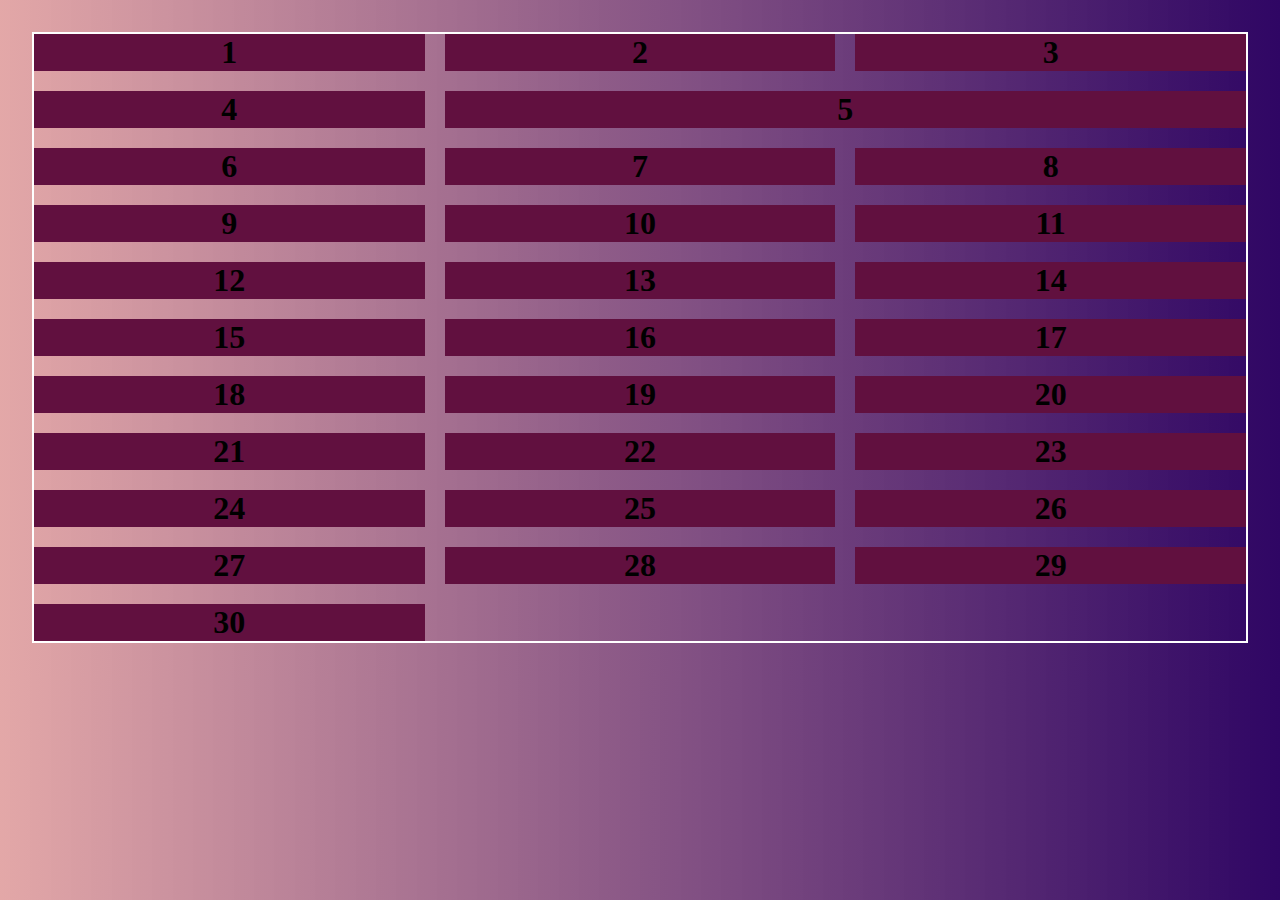
==== index.html @ 5f2c4f9b "vau see on nii epic grid asjad" ====
<!DOCTYPE html>
<html lang="en">
<head>
    <meta charset="UTF-8">
    <meta name="viewport" content="width=device-width, initial-scale=1.0">
    <meta http-equiv="X-UA-Compatible" content="ie=edge">
    <link rel="stylesheet" href="css/style.css">
    <title>CSS Grid</title>
</head>
<body>
    <div class="container">
        <!-- span 30 elements .item{$}*30 -->
        <div class="item">1</div>
        <div class="item">2</div>
        <div class="item">3</div>
        <div class="item">4</div>
        <div class="item item5">5</div>
        <div class="item">6</div>
        <div class="item">7</div>
        <div class="item">8</div>
        <div class="item">9</div>
        <div class="item">10</div>
        <div class="item">11</div>
        <div class="item">12</div>
        <div class="item">13</div>
        <div class="item">14</div>
        <div class="item">15</div>
        <div class="item">16</div>
        <div class="item">17</div>
        <div class="item">18</div>
        <div class="item">19</div>
        <div class="item">20</div>
        <div class="item">21</div>
        <div class="item">22</div>
        <div class="item">23</div>
        <div class="item">24</div>
        <div class="item">25</div>
        <div class="item">26</div>
        <div class="item">27</div>
        <div class="item">28</div>
        <div class="item">29</div>
        <div class="item">30</div>

    </div>

</body>
</html>
---- css/style.css ----
body {
    margin: 0;
    padding: 0;
    box-sizing: border-box;
    background: linear-gradient(to right, rgba(218, 139, 139, 0.753),rgb(47, 6, 100));
}

.container {
    margin: 2rem;
    border: 2px solid white;
    display: grid;
    gap:20px;
    grid-template-columns: repeat(3, 1fr);
}

.item {
    background-color:rgb(97, 16, 63);
    text-align: center;
    font-size: 2rem;
    font-weight: 700;
}

.item5 {
   /* grid-column: span 2;
    grid-row: span 6;
   */
   grid-row: 1s / -1;
   grid-column: span 2;
}
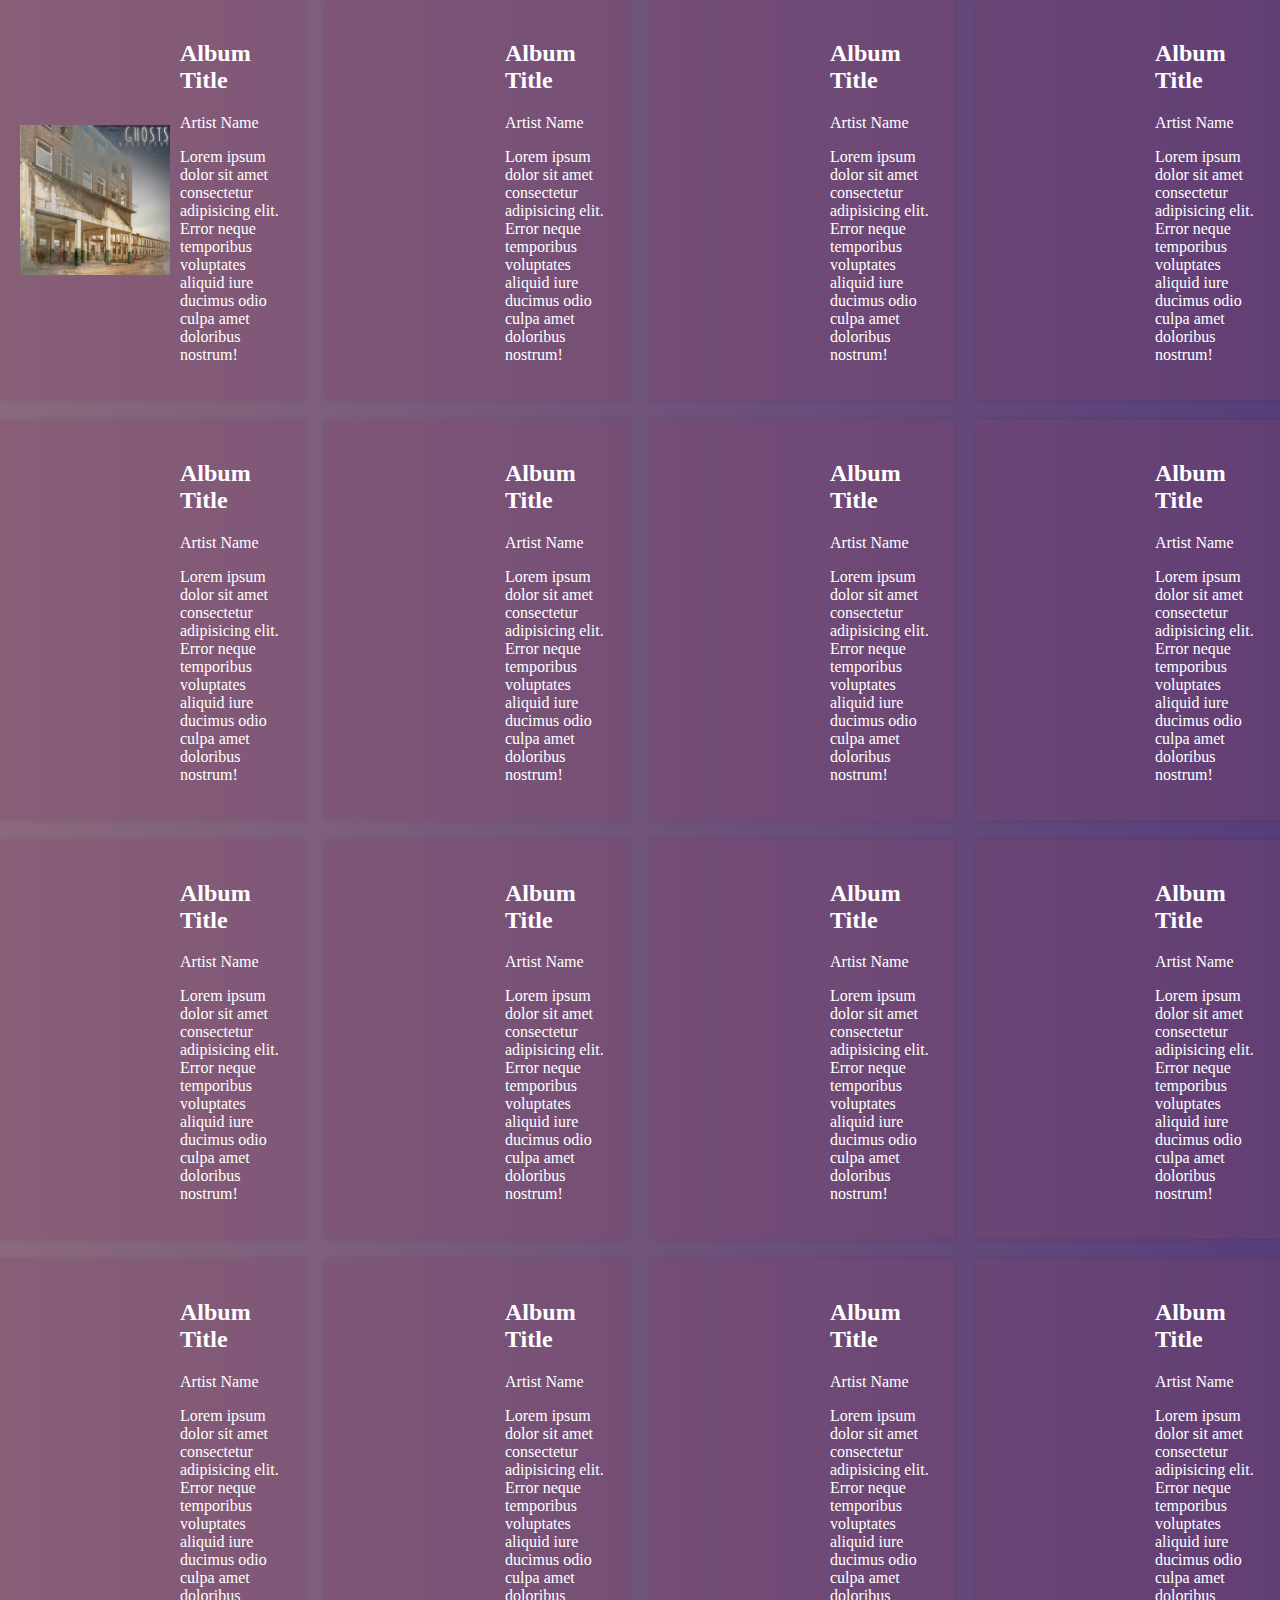
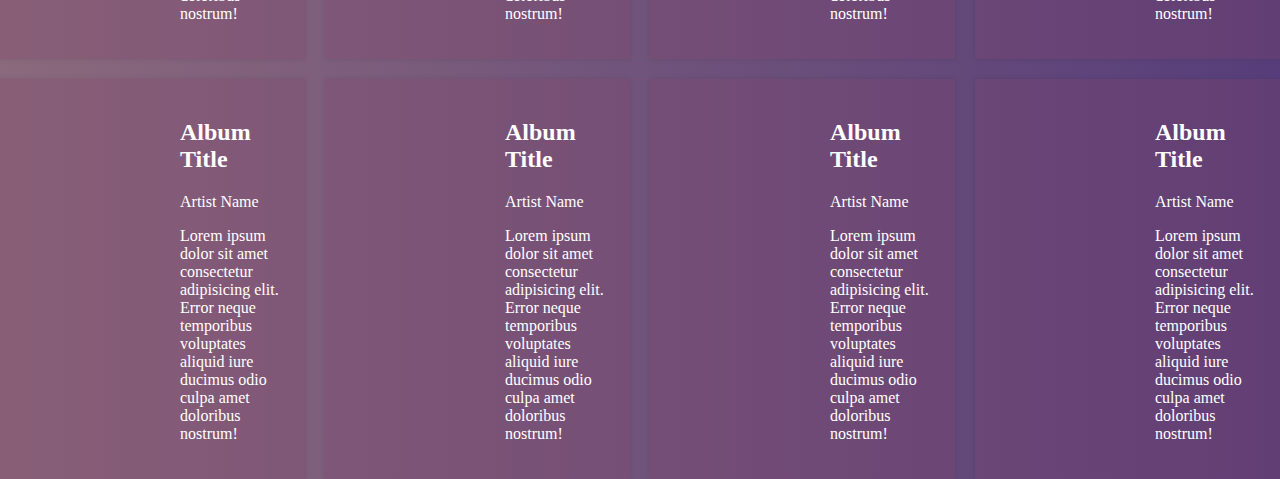
==== commit 8aa4ee6c: "bruh we did it yaya" ====
--- a/index.html
+++ b/index.html
@@ -4,43 +4,191 @@
     <meta charset="UTF-8">
     <meta name="viewport" content="width=device-width, initial-scale=1.0">
     <meta http-equiv="X-UA-Compatible" content="ie=edge">
-    <link rel="stylesheet" href="css/style.css">
+    <link rel="stylesheet" href="css/album.css">
     <title>CSS Grid</title>
 </head>
-<body>
-    <div class="container">
-        <!-- span 30 elements .item{$}*30 -->
-        <div class="item">1</div>
-        <div class="item">2</div>
-        <div class="item">3</div>
-        <div class="item">4</div>
-        <div class="item item5">5</div>
-        <div class="item">6</div>
-        <div class="item">7</div>
-        <div class="item">8</div>
-        <div class="item">9</div>
-        <div class="item">10</div>
-        <div class="item">11</div>
-        <div class="item">12</div>
-        <div class="item">13</div>
-        <div class="item">14</div>
-        <div class="item">15</div>
-        <div class="item">16</div>
-        <div class="item">17</div>
-        <div class="item">18</div>
-        <div class="item">19</div>
-        <div class="item">20</div>
-        <div class="item">21</div>
-        <div class="item">22</div>
-        <div class="item">23</div>
-        <div class="item">24</div>
-        <div class="item">25</div>
-        <div class="item">26</div>
-        <div class="item">27</div>
-        <div class="item">28</div>
-        <div class="item">29</div>
-        <div class="item">30</div>
-
+<body> 
+    <div class="albums">
+        <div class="album">
+            <img class="album__artwork album1" src="img/boomerbile.jpg" alt="">
+            <div class="album__details">
+                <h2>Album Title</h2>
+                <p class="album__artist">Artist Name</p>
+                <p class="album__desc">Lorem ipsum dolor sit amet consectetur adipisicing elit. Error neque temporibus
+                    voluptates aliquid iure ducimus odio culpa amet doloribus nostrum!</p>
+            </div>
+        </div>
+        <div class="album">
+            <img class="album__artwork" src="https://source.unsplash.com/random/300x300?v=2" alt="">
+            <div class="album__details">
+                <h2>Album Title</h2>
+                <p class="album__artist">Artist Name</p>
+                <p class="album__desc">Lorem ipsum dolor sit amet consectetur adipisicing elit. Error neque temporibus
+                    voluptates aliquid iure ducimus odio culpa amet doloribus nostrum!</p>
+            </div>
+        </div>
+        <div class="album">
+            <img class="album__artwork" src="https://source.unsplash.com/random/300x300?v=3" alt="">
+            <div class="album__details">
+                <h2>Album Title</h2>
+                <p class="album__artist">Artist Name</p>
+                <p class="album__desc">Lorem ipsum dolor sit amet consectetur adipisicing elit. Error neque temporibus
+                    voluptates aliquid iure ducimus odio culpa amet doloribus nostrum!</p>
+            </div>
+        </div>
+        <div class="album">
+            <img class="album__artwork" src="https://source.unsplash.com/random/300x300?v=4" alt="">
+            <div class="album__details">
+                <h2>Album Title</h2>
+                <p class="album__artist">Artist Name</p>
+                <p class="album__desc">Lorem ipsum dolor sit amet consectetur adipisicing elit. Error neque temporibus
+                    voluptates aliquid iure ducimus odio culpa amet doloribus nostrum!</p>
+            </div>
+        </div>
+        <div class="album">
+            <img class="album__artwork" src="https://source.unsplash.com/random/300x300?v=5" alt="">
+            <div class="album__details">
+                <h2>Album Title</h2>
+                <p class="album__artist">Artist Name</p>
+                <p class="album__desc">Lorem ipsum dolor sit amet consectetur adipisicing elit. Error neque temporibus
+                    voluptates aliquid iure ducimus odio culpa amet doloribus nostrum!</p>
+            </div>
+        </div>
+        <div class="album">
+            <img class="album__artwork" src="https://source.unsplash.com/random/300x300?v=6" alt="">
+            <div class="album__details">
+                <h2>Album Title</h2>
+                <p class="album__artist">Artist Name</p>
+                <p class="album__desc">Lorem ipsum dolor sit amet consectetur adipisicing elit. Error neque temporibus
+                    voluptates aliquid iure ducimus odio culpa amet doloribus nostrum!</p>
+            </div>
+        </div>
+        <div class="album">
+            <img class="album__artwork" src="https://source.unsplash.com/random/300x300?v=7" alt="">
+            <div class="album__details">
+                <h2>Album Title</h2>
+                <p class="album__artist">Artist Name</p>
+                <p class="album__desc">Lorem ipsum dolor sit amet consectetur adipisicing elit. Error neque temporibus
+                    voluptates aliquid iure ducimus odio culpa amet doloribus nostrum!</p>
+            </div>
+        </div>
+        <div class="album">
+            <img class="album__artwork" src="https://source.unsplash.com/random/300x300?v=8" alt="">
+            <div class="album__details">
+                <h2>Album Title</h2>
+                <p class="album__artist">Artist Name</p>
+                <p class="album__desc">Lorem ipsum dolor sit amet consectetur adipisicing elit. Error neque temporibus
+                    voluptates aliquid iure ducimus odio culpa amet doloribus nostrum!</p>
+            </div>
+        </div>
+        <div class="album">
+            <img class="album__artwork" src="https://source.unsplash.com/random/300x300?v=9" alt="">
+            <div class="album__details">
+                <h2>Album Title</h2>
+                <p class="album__artist">Artist Name</p>
+                <p class="album__desc">Lorem ipsum dolor sit amet consectetur adipisicing elit. Error neque temporibus
+                    voluptates aliquid iure ducimus odio culpa amet doloribus nostrum!</p>
+            </div>
+        </div>
+        <div class="album">
+            <img class="album__artwork" src="https://source.unsplash.com/random/300x300?v=10" alt="">
+            <div class="album__details">
+                <h2>Album Title</h2>
+                <p class="album__artist">Artist Name</p>
+                <p class="album__desc">Lorem ipsum dolor sit amet consectetur adipisicing elit. Error neque temporibus
+                    voluptates aliquid iure ducimus odio culpa amet doloribus nostrum!</p>
+            </div>
+        </div>
+        <div class="album">
+            <img class="album__artwork" src="https://source.unsplash.com/random/300x300?v=1" alt="">
+            <div class="album__details">
+                <h2>Album Title</h2>
+                <p class="album__artist">Artist Name</p>
+                <p class="album__desc">Lorem ipsum dolor sit amet consectetur adipisicing elit. Error neque temporibus
+                    voluptates aliquid iure ducimus odio culpa amet doloribus nostrum!</p>
+            </div>
+        </div>
+        <div class="album">
+            <img class="album__artwork" src="https://source.unsplash.com/random/300x300?v=2" alt="">
+            <div class="album__details">
+                <h2>Album Title</h2>
+                <p class="album__artist">Artist Name</p>
+                <p class="album__desc">Lorem ipsum dolor sit amet consectetur adipisicing elit. Error neque temporibus
+                    voluptates aliquid iure ducimus odio culpa amet doloribus nostrum!</p>
+            </div>
+        </div>
+        <div class="album">
+            <img class="album__artwork" src="https://source.unsplash.com/random/300x300?v=3" alt="">
+            <div class="album__details">
+                <h2>Album Title</h2>
+                <p class="album__artist">Artist Name</p>
+                <p class="album__desc">Lorem ipsum dolor sit amet consectetur adipisicing elit. Error neque temporibus
+                    voluptates aliquid iure ducimus odio culpa amet doloribus nostrum!</p>
+            </div>
+        </div>
+        <div class="album">
+            <img class="album__artwork" src="https://source.unsplash.com/random/300x300?v=4" alt="">
+            <div class="album__details">
+                <h2>Album Title</h2>
+                <p class="album__artist">Artist Name</p>
+                <p class="album__desc">Lorem ipsum dolor sit amet consectetur adipisicing elit. Error neque temporibus
+                    voluptates aliquid iure ducimus odio culpa amet doloribus nostrum!</p>
+            </div>
+        </div>
+        <div class="album">
+            <img class="album__artwork" src="https://source.unsplash.com/random/300x300?v=5" alt="">
+            <div class="album__details">
+                <h2>Album Title</h2>
+                <p class="album__artist">Artist Name</p>
+                <p class="album__desc">Lorem ipsum dolor sit amet consectetur adipisicing elit. Error neque temporibus
+                    voluptates aliquid iure ducimus odio culpa amet doloribus nostrum!</p>
+            </div>
+        </div>
+        <div class="album">
+            <img class="album__artwork" src="https://source.unsplash.com/random/300x300?v=6" alt="">
+            <div class="album__details">
+                <h2>Album Title</h2>
+                <p class="album__artist">Artist Name</p>
+                <p class="album__desc">Lorem ipsum dolor sit amet consectetur adipisicing elit. Error neque temporibus
+                    voluptates aliquid iure ducimus odio culpa amet doloribus nostrum!</p>
+            </div>
+        </div>
+        <div class="album">
+            <img class="album__artwork" src="https://source.unsplash.com/random/300x300?v=7" alt="">
+            <div class="album__details">
+                <h2>Album Title</h2>
+                <p class="album__artist">Artist Name</p>
+                <p class="album__desc">Lorem ipsum dolor sit amet consectetur adipisicing elit. Error neque temporibus
+                    voluptates aliquid iure ducimus odio culpa amet doloribus nostrum!</p>
+            </div>
+        </div>
+        <div class="album">
+            <img class="album__artwork" src="https://source.unsplash.com/random/300x300?v=8" alt="">
+            <div class="album__details">
+                <h2>Album Title</h2>
+                <p class="album__artist">Artist Name</p>
+                <p class="album__desc">Lorem ipsum dolor sit amet consectetur adipisicing elit. Error neque temporibus
+                    voluptates aliquid iure ducimus odio culpa amet doloribus nostrum!</p>
+            </div>
+        </div>
+        <div class="album">
+            <img class="album__artwork" src="https://source.unsplash.com/random/300x300?v=9" alt="">
+            <div class="album__details">
+                <h2>Album Title</h2>
+                <p class="album__artist">Artist Name</p>
+                <p class="album__desc">Lorem ipsum dolor sit amet consectetur adipisicing elit. Error neque temporibus
+                    voluptates aliquid iure ducimus odio culpa amet doloribus nostrum!</p>
+            </div>
+        </div>
+        <div class="album">
+            <img class="album__artwork" src="https://source.unsplash.com/random/300x300?v=10" alt="">
+            <div class="album__details">
+                <h2>Album Title</h2>
+                <p class="album__artist">Artist Name</p>
+                <p class="album__desc">Lorem ipsum dolor sit amet consectetur adipisicing elit. Error neque temporibus
+                    voluptates aliquid iure ducimus odio culpa amet doloribus nostrum!</p>
+            </div>
+        </div>
     </div>
 
 </body>
--- a/css/album.css
+++ b/css/album.css
@@ -0,0 +1,30 @@
+body {
+  margin: 0;
+  padding: 0;
+  box-sizing: border-box;
+  background: linear-gradient(to right, rgba(90, 43, 70, 0.705), rgba(48, 18, 92, 0.815));
+    
+}
+.albums {
+  display: grid;
+  grid-template-columns: repeat(auto-fit, minmax(300px, 1fr));
+  grid-gap: 20px;
+}
+.album {
+  background: rgba(133, 67, 106, 0.26);
+  box-shadow: 0 0 5px rgba(0, 0, 0, 0.1);
+  padding: 20px;
+  display: grid;
+  grid-gap: 10px;
+  grid-template-columns: 150px 1fr;
+  align-items: center;
+  color: white;
+  font-weight: 100;
+}
+.album1 {
+  max-width: 300px;
+  max-height: 300px;
+}
+.album__artwork {
+  width: 100%;
+}